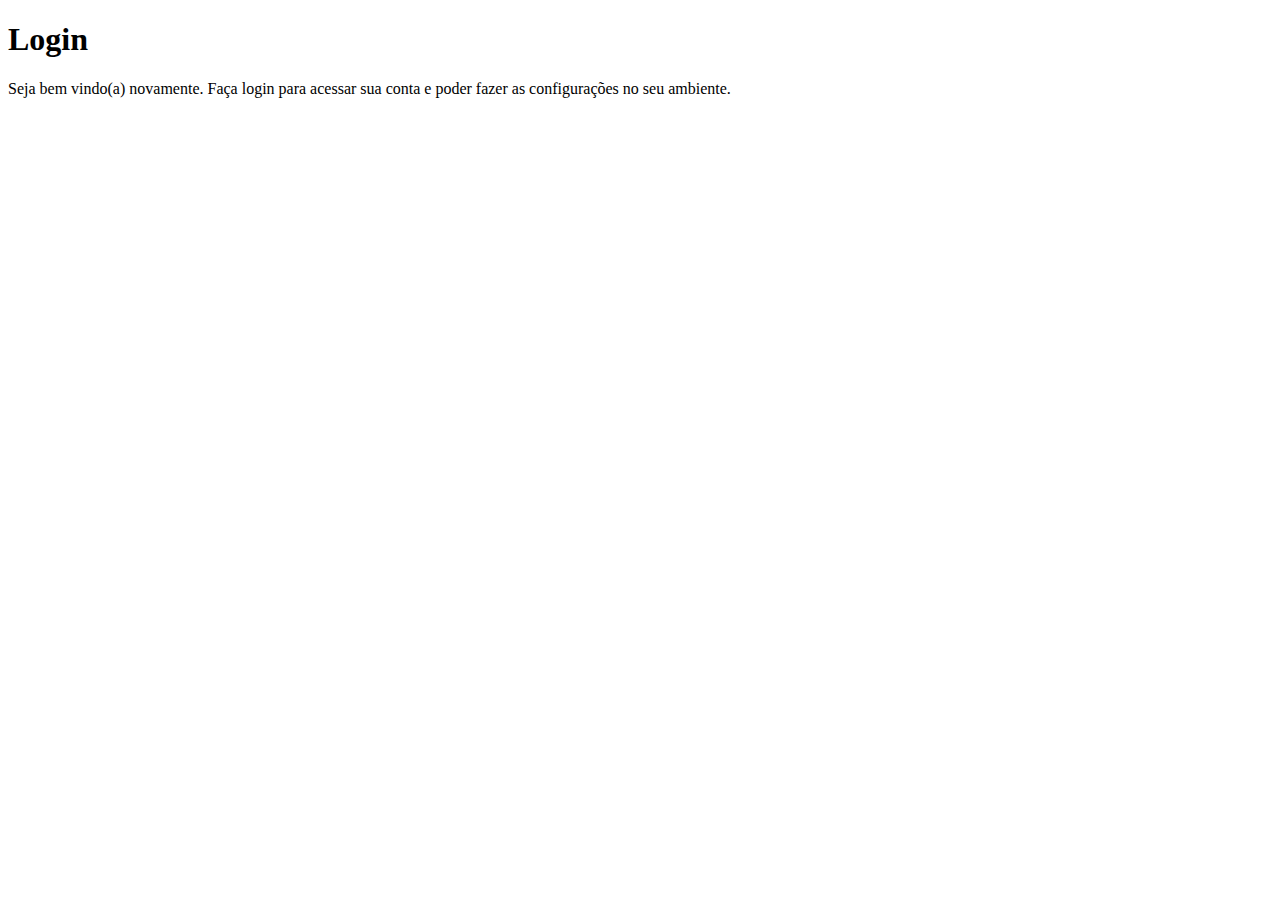
==== Projeto-Login/login.html @ 54b0d7ed "Estrutura do projeto criada!" ====
<!DOCTYPE html>
<html lang="pt-br">
    <head>
        <meta charset="UTF-8">
        <meta name="viewport" content="width=device-width, initial-scale=1.0">
        <link rel="stylesheet" href="estilos/login.css">
        <title>Projeto Login</title>
    </head>
    <body>
        <main>
            <section id="login">
                <div id="imagem">

                </div>
                <div id="formulario">
                    <h1>Login</h1>
                    <p>Seja bem vindo(a) novamente. Faça login para acessar sua conta e poder fazer as configurações no seu ambiente.</p>
                    <form action="login.php" method="post">
                        
                    </form>
                </div>
            </section>
        </main>
    </body>
</html>
---- Projeto-Login/estilos/login.css ----
@charset "UTF-8";

:root {
    --verde: #49a09d;
    --lilas: #5f2c82;
}
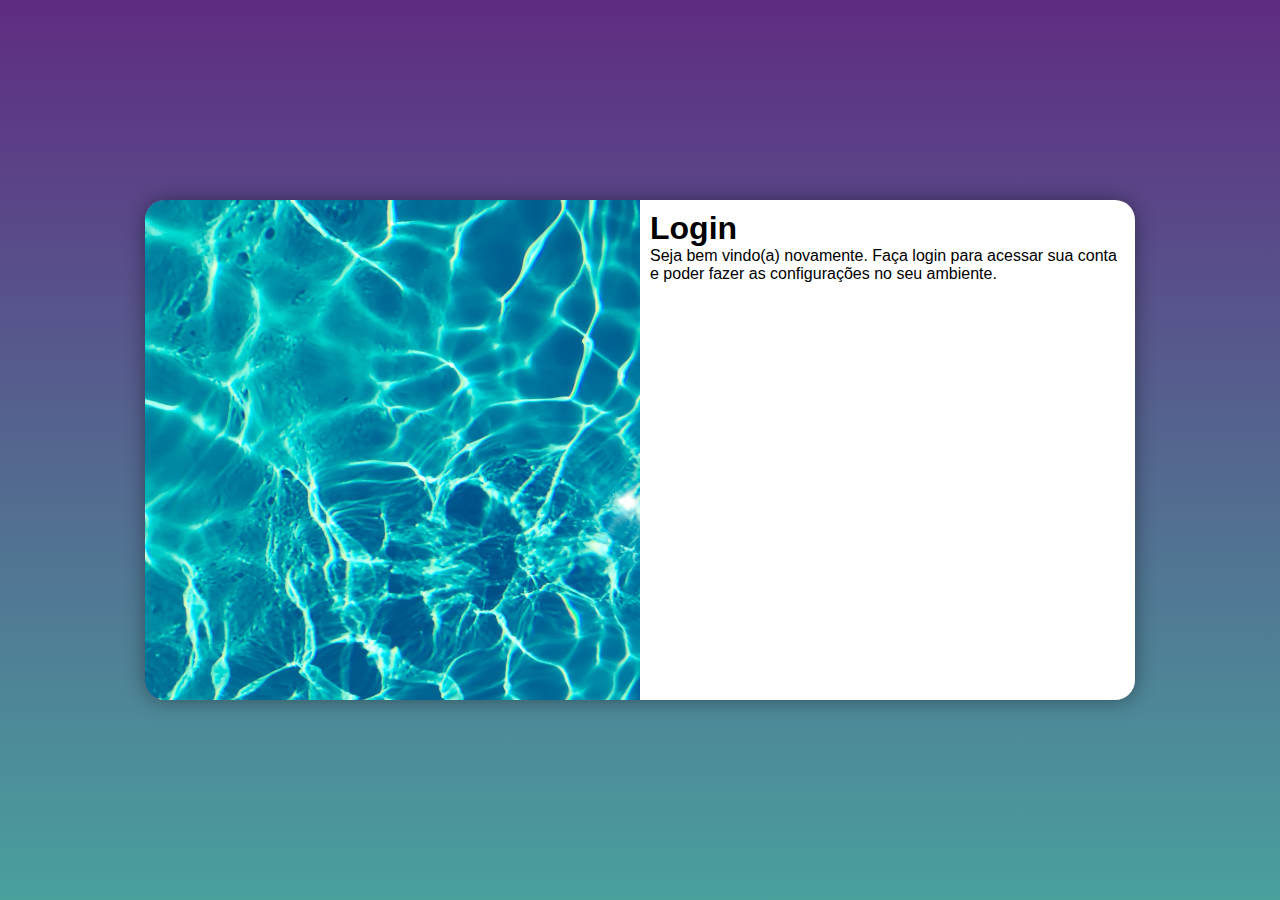
==== commit db6d2157: "Media queries para outras telas" ====
--- a/Projeto-Login/login.html
+++ b/Projeto-Login/login.html
@@ -4,6 +4,7 @@
         <meta charset="UTF-8">
         <meta name="viewport" content="width=device-width, initial-scale=1.0">
         <link rel="stylesheet" href="estilos/login.css">
+        <link rel="stylesheet" href="estilos/media-query.css">
         <title>Projeto Login</title>
     </head>
     <body>
@@ -16,7 +17,7 @@
                     <h1>Login</h1>
                     <p>Seja bem vindo(a) novamente. Faça login para acessar sua conta e poder fazer as configurações no seu ambiente.</p>
                     <form action="login.php" method="post">
-                        
+
                     </form>
                 </div>
             </section>
--- a/Projeto-Login/estilos/login.css
+++ b/Projeto-Login/estilos/login.css
@@ -3,4 +3,50 @@
 :root {
     --verde: #49a09d;
     --lilas: #5f2c82;
+}
+
+* {
+    margin: 0;
+    padding: 0;
+    font-family: -apple-system, BlinkMacSystemFont, 'Segoe UI', Roboto, Oxygen, Ubuntu, Cantarell, 'Open Sans', 'Helvetica Neue', sans-serif;
+    box-sizing: border-box; /* Isso faz com que a borda faça parte da conta de largura, por padrão ele testa por dentro da borda */
+}
+
+body, html {
+    background-color: var(--lilas);
+    height: 100vh;
+    width: 100vw;
+}
+
+main {
+    position: relative;
+    height: 100vh;
+    width: 100vw;
+}
+
+section#login {
+    position: absolute;
+    top: 50%;
+    left: 50%;
+    overflow: hidden; /* Isto é tudo que estiver fora da borda vai ficar invisivel */
+    transform: translate(-50%, -50%);
+    background-color: white;
+    width: 250px;
+    height: 500px;
+    border-radius: 20px;
+    box-shadow: 0px 0px 20px rgba(0, 0, 0, 0.4);
+    transition: width .3s, height .3s;
+    transition-timing-function: ease; /* Suavizar A Animação */
+}
+
+section#login div#imagem {
+    display: block; /* Visualmente não vai mudar nada, mas estrategicamente vale a pena */
+    background: var(--lilas) url(../imagens/img.jpg) no-repeat right center;
+    background-size: cover;
+    height: 200px;
+}
+
+section#login div#formulario {
+    display: block; /* Visualmente não vai mudar nada, mas estrategicamente vale a pena */
+    padding: 10px;
 }--- a/Projeto-Login/estilos/media-query.css
+++ b/Projeto-Login/estilos/media-query.css
@@ -0,0 +1,53 @@
+@charset "UTF-8";
+
+/* Typical Device BreakPoints
+-------------------------------
+Pequenas telas: até 600px
+Celulares: de 600px até 768px
+Tablet: 768px até 992px
+Desktop: 992px até 1200px
+Grandes Telas: Acima de 1200px */
+
+@media screen and (min-width: 768px) and (max-width: 992px) {
+
+    body {
+        background-image: linear-gradient(to top, var(--verde), var(--lilas));
+    }
+
+    section#login {
+        width: 80vw;
+    }
+
+    section#login div#imagem {
+        float: left;
+        width: 30%;
+        height: 100%;
+    }
+
+    section#login div#formulario {
+        float: right;
+        width: 70%;
+    }
+}
+
+@media screen and (min-width: 992px) {
+
+    body {
+        background-image: linear-gradient(to top, var(--verde), var(--lilas));
+    }
+
+    section#login {
+        width: 990px;
+    }
+
+    section#login div#imagem {
+        float: left;
+        width: 50%;
+        height: 100%;
+    }
+
+    section#login div#formulario {
+        float: right;
+        width: 50%;
+    }
+}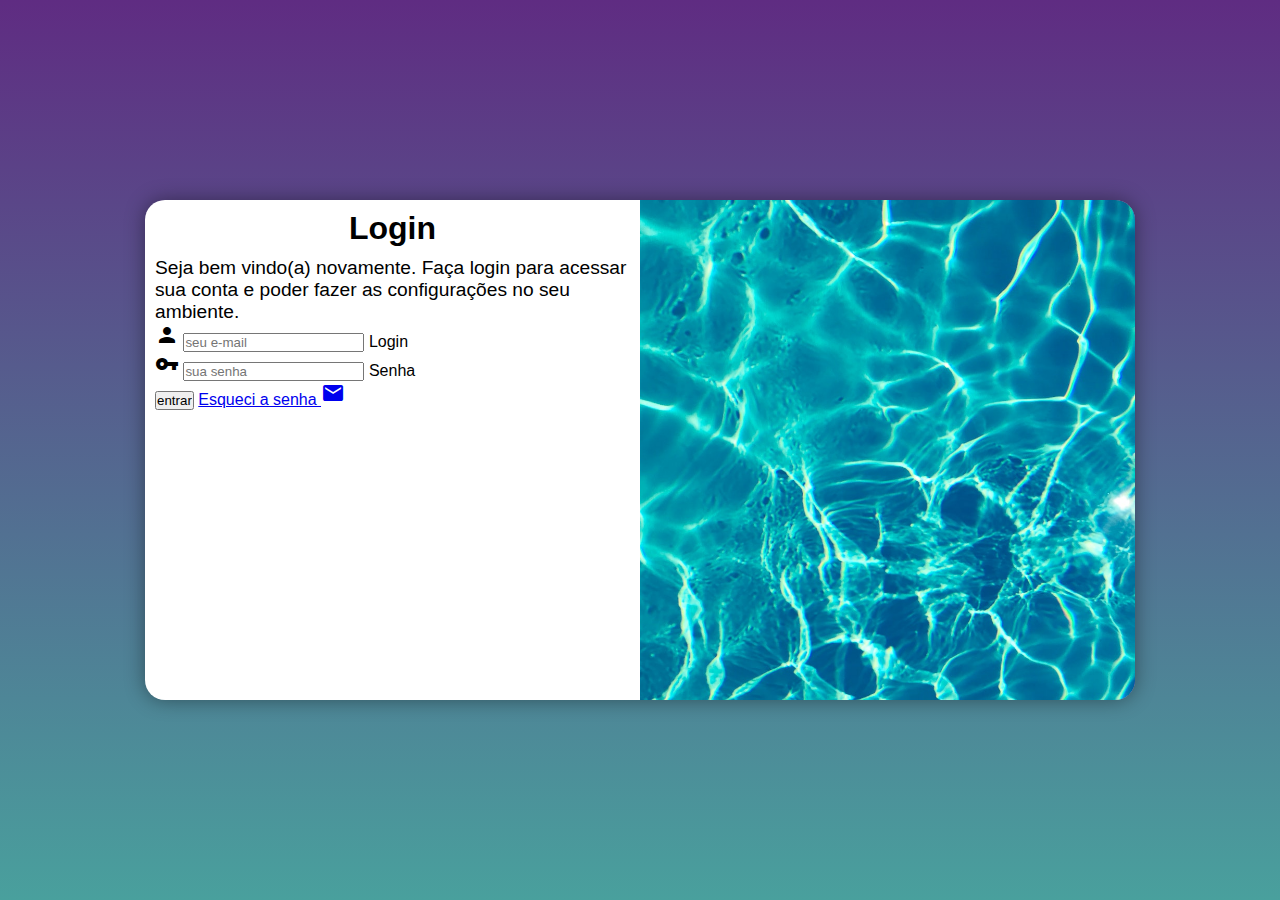
==== commit 6f3d33c6: "Projeto em andamento" ====
--- a/Projeto-Login/login.html
+++ b/Projeto-Login/login.html
@@ -3,6 +3,8 @@
     <head>
         <meta charset="UTF-8">
         <meta name="viewport" content="width=device-width, initial-scale=1.0">
+        <link href="https://fonts.googleapis.com/icon?family=Material+Icons"
+      rel="stylesheet">
         <link rel="stylesheet" href="estilos/login.css">
         <link rel="stylesheet" href="estilos/media-query.css">
         <title>Projeto Login</title>
@@ -16,8 +18,23 @@
                 <div id="formulario">
                     <h1>Login</h1>
                     <p>Seja bem vindo(a) novamente. Faça login para acessar sua conta e poder fazer as configurações no seu ambiente.</p>
-                    <form action="login.php" method="post">
-
+                    <form action="login.php" method="post" autocomplete="on">
+                        <div class="camo">      
+                            <span class="material-icons">
+                                person
+                                </span>                      
+                            <input type="email" name="login" id="ilogin" placeholder="seu e-mail" autocomplete="email" required maxlength="30">
+                            <label for="ilogin">Login</label>
+                        </div>
+                        <div class="campo">
+                            <span class="material-icons">
+                                vpn_key
+                                </span>
+                            <input type="password" name="senha" id="isenha" placeholder="sua senha" autocomplete="current-password" required minlength="5" maxlength="20">
+                            <label for="isenha">Senha</label>
+                        </div>
+                        <input type="submit" value="entrar">
+                        <a href="esqueciasenha.html">Esqueci a senha <span class="material-icons">mail</span></a>
                     </form>
                 </div>
             </section>
--- a/Projeto-Login/estilos/login.css
+++ b/Projeto-Login/estilos/login.css
@@ -31,7 +31,7 @@
     overflow: hidden; /* Isto é tudo que estiver fora da borda vai ficar invisivel */
     transform: translate(-50%, -50%);
     background-color: white;
-    width: 250px;
+    width: 252px;
     height: 500px;
     border-radius: 20px;
     box-shadow: 0px 0px 20px rgba(0, 0, 0, 0.4);
@@ -49,4 +49,13 @@
 section#login div#formulario {
     display: block; /* Visualmente não vai mudar nada, mas estrategicamente vale a pena */
     padding: 10px;
+}
+
+div#formulario h1 {
+    text-align: center;
+    margin-bottom: 10px;
+}
+
+div#formulario p {
+    font-size: 0.8em;
 }--- a/Projeto-Login/estilos/media-query.css
+++ b/Projeto-Login/estilos/media-query.css
@@ -41,13 +41,21 @@
     }
 
     section#login div#imagem {
-        float: left;
+        float: right;
         width: 50%;
         height: 100%;
     }
 
     section#login div#formulario {
-        float: right;
+        float: left;
         width: 50%;
     }
+
+    div#formulario h1 {
+        font-size: 2em;
+    }
+
+    div#formulario p {
+        font-size: 1.2em;
+    }
 }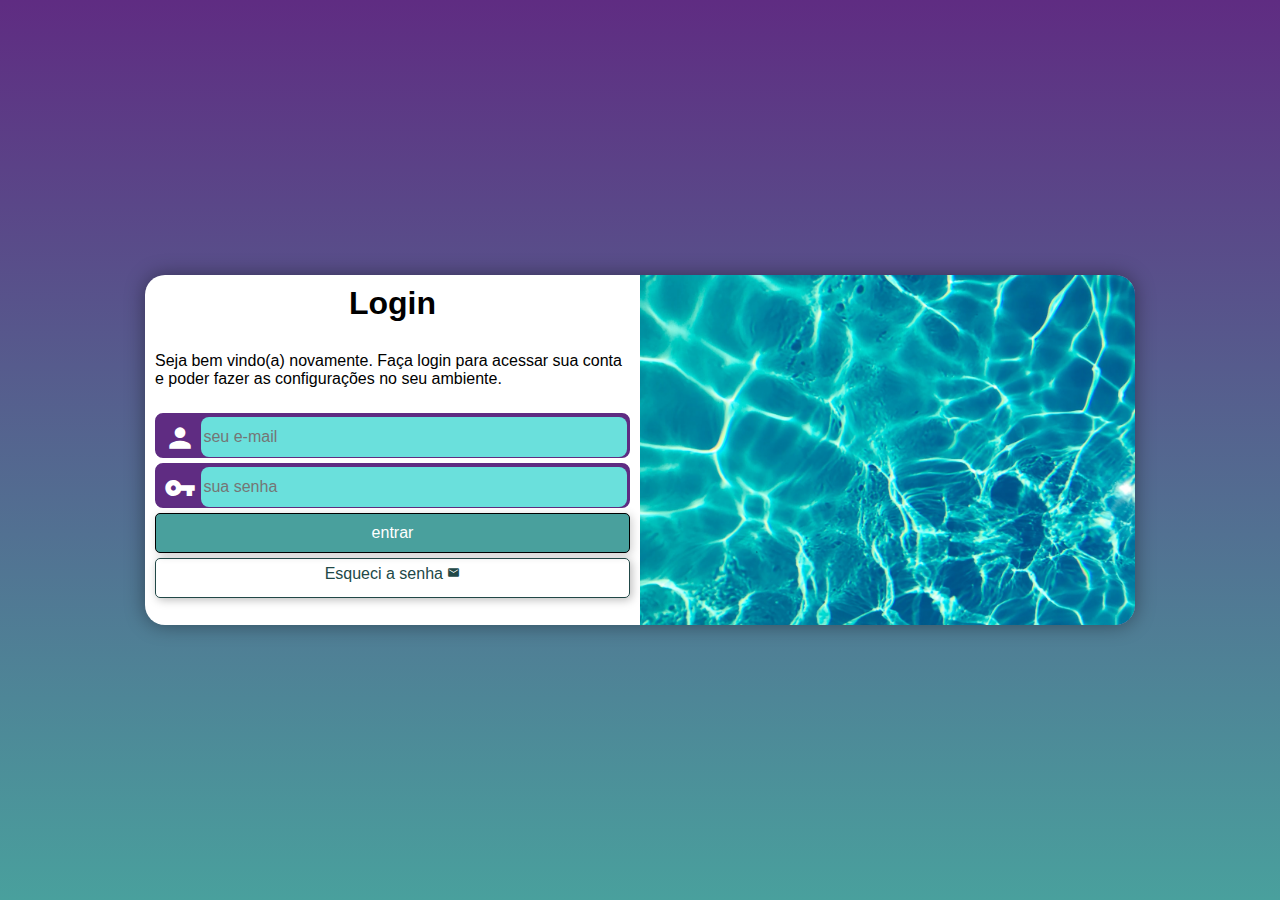
==== commit 5f023c2b: "Finalizando projeto tela de login" ====
--- a/Projeto-Login/login.html
+++ b/Projeto-Login/login.html
@@ -19,7 +19,7 @@
                     <h1>Login</h1>
                     <p>Seja bem vindo(a) novamente. Faça login para acessar sua conta e poder fazer as configurações no seu ambiente.</p>
                     <form action="login.php" method="post" autocomplete="on">
-                        <div class="camo">      
+                        <div class="campo">      
                             <span class="material-icons">
                                 person
                                 </span>                      
@@ -34,7 +34,7 @@
                             <label for="isenha">Senha</label>
                         </div>
                         <input type="submit" value="entrar">
-                        <a href="esqueciasenha.html">Esqueci a senha <span class="material-icons">mail</span></a>
+                        <a href="esqueciasenha.html" class="botao">Esqueci a senha <span class="material-icons">mail</span></a>
                     </form>
                 </div>
             </section>
--- a/Projeto-Login/estilos/login.css
+++ b/Projeto-Login/estilos/login.css
@@ -2,7 +2,10 @@
 
 :root {
     --verde: #49a09d;
+    --verdeescuro: #214847;
     --lilas: #5f2c82;
+    --verdeclaro: #6ae0dc;
+    --verdetransparent: #6ae0dcc6;
 }
 
 * {
@@ -29,14 +32,14 @@
     top: 50%;
     left: 50%;
     overflow: hidden; /* Isto é tudo que estiver fora da borda vai ficar invisivel */
-    transform: translate(-50%, -50%);
     background-color: white;
     width: 252px;
-    height: 500px;
+    height: 520px;
     border-radius: 20px;
     box-shadow: 0px 0px 20px rgba(0, 0, 0, 0.4);
     transition: width .3s, height .3s;
     transition-timing-function: ease; /* Suavizar A Animação */
+    transform: translate(-50%, -50%); /* Atenção quando você tiver uma animação para fazer faça ele na ultima linha */
 }
 
 section#login div#imagem {
@@ -58,4 +61,93 @@
 
 div#formulario p {
     font-size: 0.8em;
+}
+
+form div.campo {
+    display: block;
+    border: 2px solid var(--lilas);
+    width: 100%;
+    height: 45px;
+    border-radius: 8px;
+    margin: 5px 0px;
+    background-color: var(--lilas);
+}
+
+div.campo > span {
+    color: white;
+    font-size: 2em;
+    width: 40px;
+    padding: 7px;
+}
+
+div.campo input {
+    background-color: var(--verdeclaro);
+    font-size: 1em;
+    width: calc(100% - 45px);
+    border-radius: 8px;
+    border: none;
+    height: 96%;
+    padding: 2px;
+    transform: translateY(-12px); /* Atenção Sempre que você tiver uma animação para fazer faça na ultima linha */
+}
+
+/* Isso serve para ganhar focu quando eu estiver digitando ele, quando eu clicar a caixa vai mudar de cor para eu clicar */
+div.campo input:focus-within {
+    background-color: white; 
+    outline: none;
+}
+
+/* div.campo input:focus,
+div.campo input:valid {
+    outline: none;
+} 
+Posso usar isso para tirar a outline do input aquela borda preta dentro do input ou posso colocar tbm no focus-within 
+*/
+
+form input[type=submit] {
+    display: block;
+    font-size: 1em;
+    width: 100%;
+    height: 40px;
+    background-color: var(--verde);
+    border: 1px solid black;;
+    border-radius: 5px;
+    box-shadow: 2px 2px 10px rgba(0, 0, 0, 0.192);
+    cursor: pointer;
+    color: white;
+    transition: 0.3s;
+}
+
+form input[type=submit]:hover {
+    background-color: var(--verdeescuro);
+    transition: 0.3s;
+}
+
+form label {
+    display: none;
+}
+
+form a.botao {
+    display:block;
+    text-align: center;
+    font-size: 1em;
+    width: 100%;
+    height: 40px;
+    border: 1px solid var(--verdeescuro);
+    padding-top: 6px;
+    text-decoration: none;
+    color: var(--verdeescuro);
+    margin-top: 5px;
+    border-radius: 5px;
+    box-shadow: 2px 2px 10px rgba(0, 0, 0, 0.268);
+}
+
+form a.botao:hover {
+    color: black;
+    background-color: var(--verdeclaro);
+    transition: 0.3s;
+}
+
+form a.botao span {
+    font-size: 0.8em;
 }--- a/Projeto-Login/estilos/media-query.css
+++ b/Projeto-Login/estilos/media-query.css
@@ -16,6 +16,7 @@
 
     section#login {
         width: 80vw;
+        height: 300px;
     }
 
     section#login div#imagem {
@@ -38,6 +39,7 @@
 
     section#login {
         width: 990px;
+        height: 350px;
     }
 
     section#login div#imagem {
@@ -56,6 +58,7 @@
     }
 
     div#formulario p {
-        font-size: 1.2em;
+        font-size: 1em;
+        padding: 20px 0px;
     }
 }